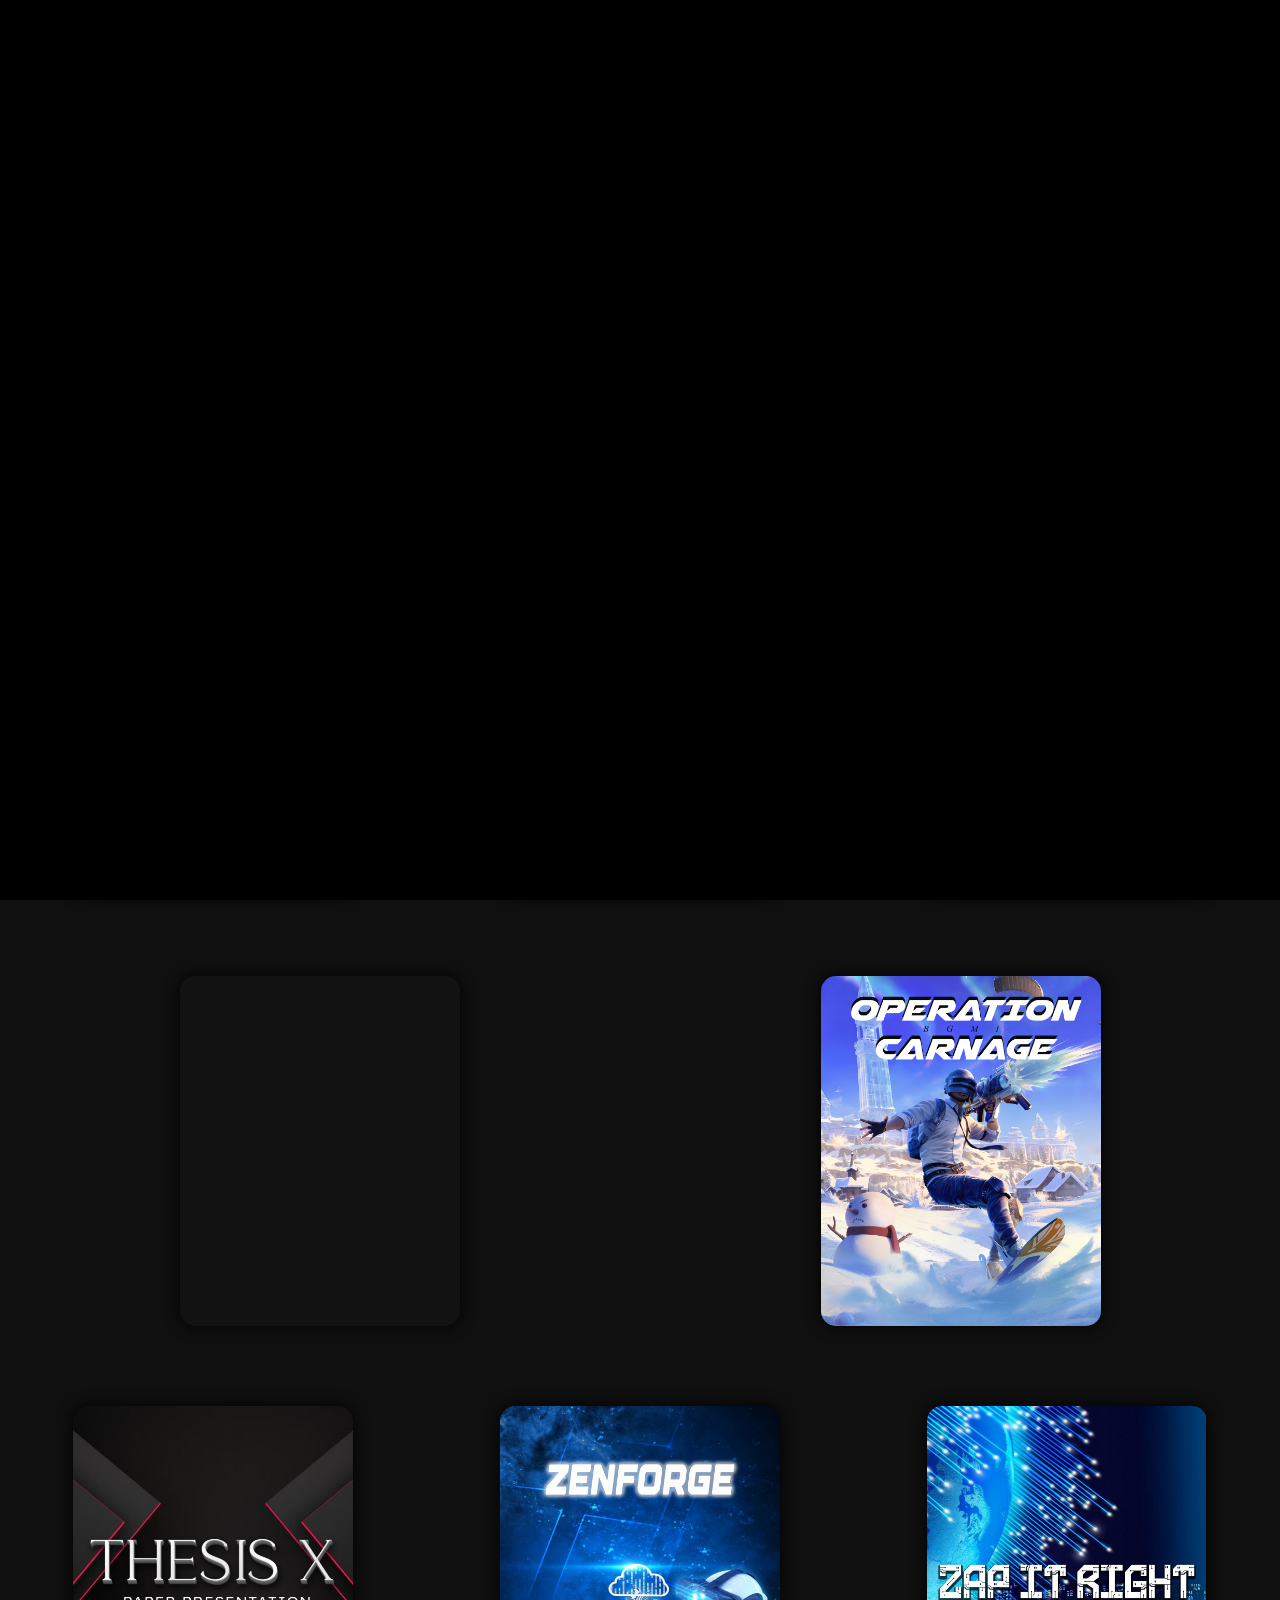
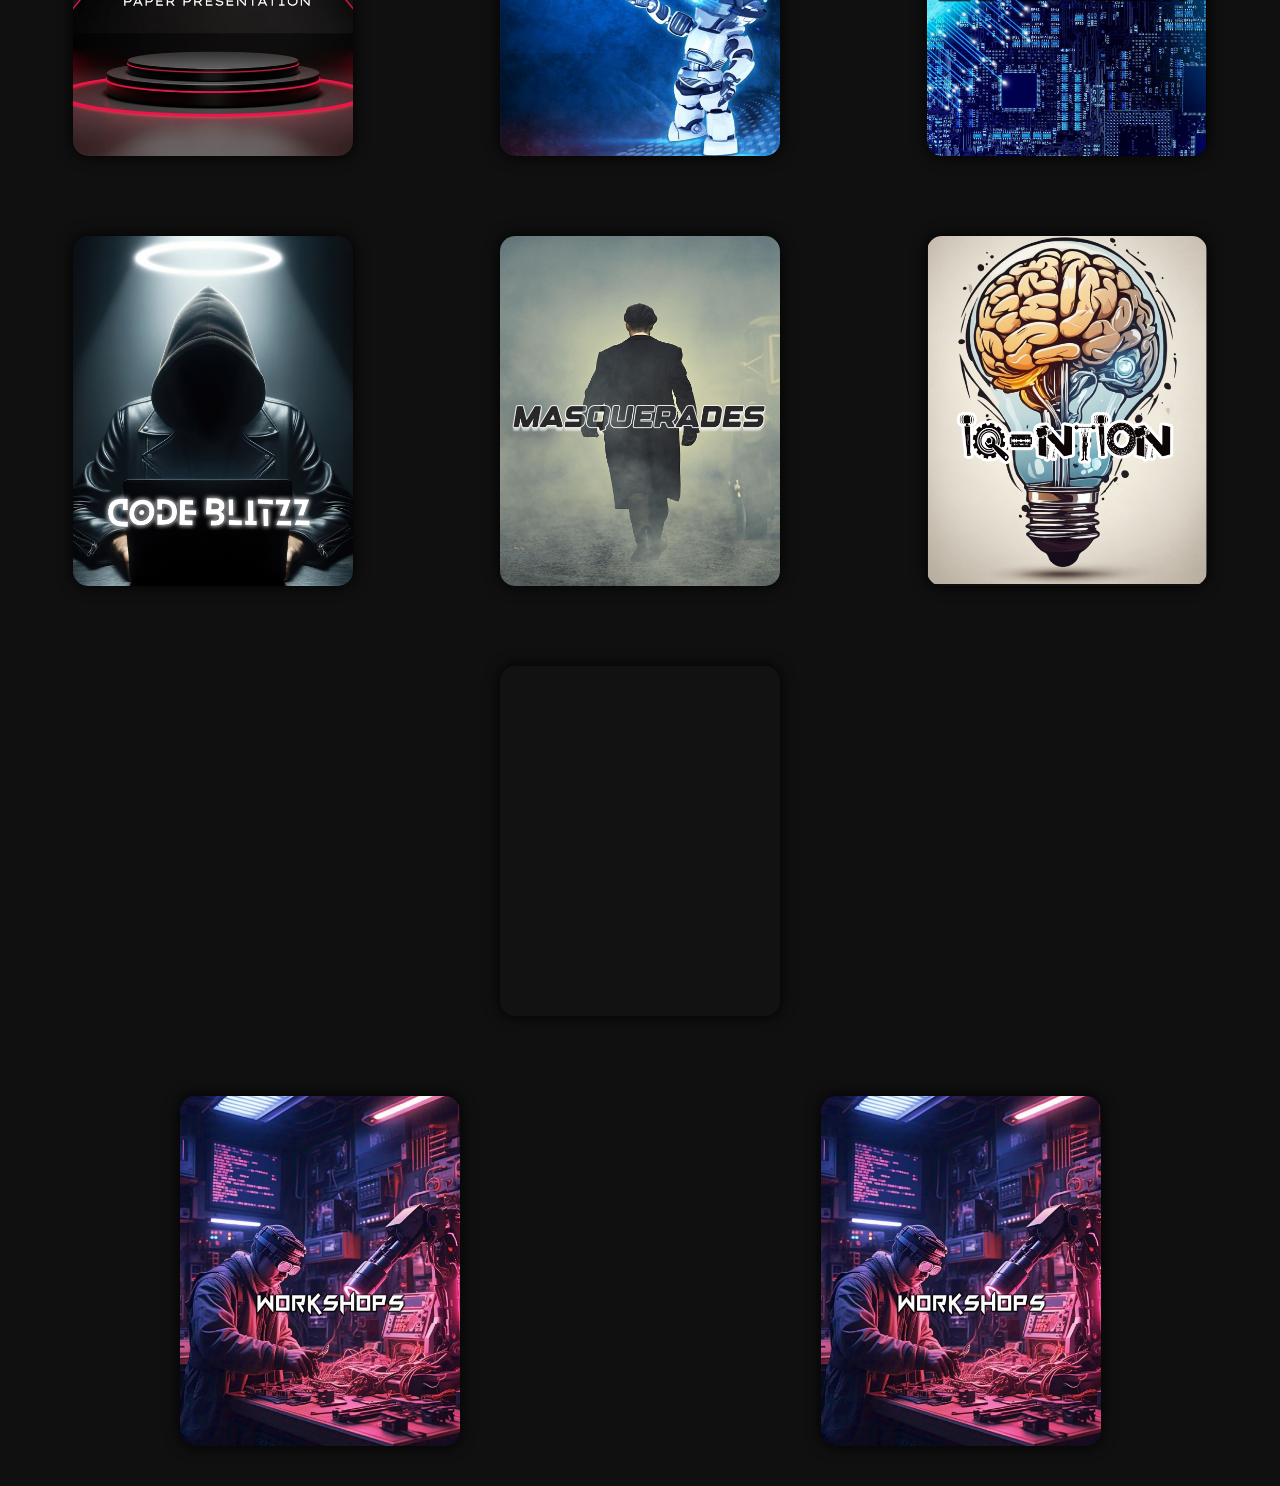
==== events.html @ 9b67eede "Add files via upload" ====
<!DOCTYPE html>
<html lang="en">
<head>
    <meta charset="UTF-8">
    <meta name="viewport" content="width=device-width, initial-scale=1.0">
    <title>https://www.biomutantz.com.in/</title>
    <link rel="stylesheet" href="events.css">
    <link href="https://unpkg.com/boxicons@2.1.4/css/boxicons.min.css" rel="stylesheet">
    <link rel="stylesheet" href="https://cdnjs.cloudflare.com/ajax/libs/font-awesome/5.15.3/css/all.min.css"/>
    <script src="https://code.jquery.com/jquery-3.5.1.min.js"></script>
    <script src="https://cdnjs.cloudflare.com/ajax/libs/typed.js/2.0.11/typed.min.js"></script>
    <script src="https://cdnjs.cloudflare.com/ajax/libs/waypoints/4.0.1/jquery.waypoints.min.js"></script>
    <script src="https://cdnjs.cloudflare.com/ajax/libs/OwlCarousel2/2.3.4/owl.carousel.min.js"></script>
    <link rel="stylesheet" href="https://cdnjs.cloudflare.com/ajax/libs/OwlCarousel2/2.3.4/assets/owl.carousel.min.css"/>
    <link rel="icon" href="BIOMUTANTZ.png">
</head>
<body>
    <div id="preloader"></div>
    <div class="scroll-up-btn">
        <i class="fas fa-angle-up"></i>
    </div>
    <nav class="navbar">
        <div class="max-width">
            <div class="logo" title="LOGO"><a href="#"><span>BIO</span>MUTANTZ</a></div>
            <ul class="menu">
                <li class="nav_list active" ><a href=".ALL">All</a></li>
                        <li class="nav_list"><a href=".TECH">Technical</a></li>
                        <li class="nav_list"><a href=".NON-TECH">Non-Technical</a></li>
                        <li class="nav_list"><a href=".WORKSHOP">Workshops</a></li>
            </ul>
            <a class="back" href="index.html">Back</a>
            <div class="menu-btn" style="margin-right: 5px;">
                <i class="fas fa-bars"></i>
            </div>
        </div>
    </nav>
    <br><br>
    <div class="ALL">
    <div class="NON-TECH" id="NON-TECH">
    <div class="card-wrapper">
        <div class="cont"  style="background-image: url(FF.jpg);">
        <div class="overlay">
            <div class="items"></div>
            <div class="items head">
                <p style="font-weight: bolder;">Ashes-to-glory</p>
                <hr style="margin-top: -25px;">
            </div>
            <div class="items price">
                <p class="old"></p>
                <p class="new"></p>
            </div>
            <div class="items cart">
                <span><a href="#">GO    <i class='bx bxs-right-arrow-square bx-fade-left bx-flip-vertical' ></i></a></span>
            </div>
        </div>
        </div>
    
        <div class="cont" style="background-image: url(mystery\ maze\ webpage.png);">
            <div class="overlay">
                <div class="items"></div>
                <div class="items head">
                    <p style="font-weight: bolder;">Mystery-Maze</p>
                    <hr>
                </div>
                <div class="items price">
                    <p class="old"></p>
                    <p class="new"></p>
                </div>
                <div class="items cart">
                    <span><a href="#">GO      <i class='bx bxs-right-arrow-square bx-fade-left bx-flip-vertical' ></i></a></span>
                </div>
            </div>
        </div>
    
        <div class="cont" style="background-image: url(WDI.jpg);">
            <div class="overlay">
            <div class="items"></div>
            <div class="items head">
                <p style="font-weight: bolder;">Who-dun-it</p>
                <hr>
            </div>
            <div class="items price">
                <p class="old"></p>
                <p class="new"></p>
            </div>
            <div class="items cart">
            <span><a href="#">GO       <i class='bx bxs-right-arrow-square bx-fade-left bx-flip-vertical' ></i></a></span>
            </div>
        </div>
        </div>
    </div>

    <div class="card-wrapper">
        <div class="cont" style="background-image: url(tac.png);">
        <div class="overlay">
            <div class="items"></div>
            <div class="items head">
                <p style="font-weight: bolder;">Tac-tix-tangle</p>
                <hr style="margin-top: -25px;">
            </div>
            <div class="items price">
                <p class="old"></p>
                <p class="new"></p>
            </div>
            <div class="items cart">
                <span><a href="#">GO    <i class='bx bxs-right-arrow-square bx-fade-left bx-flip-vertical' ></i></a></span>
            </div>
        </div>
        </div>
    
        <div class="cont" style="background-image: url(ink\ tensity\ webpage.png);">
        <div class="overlay">
            <div class="items"></div>
            <div class="items head">
                <p style="font-weight: bolder;">Ink-tensity</p>
                <hr>
            </div>
            <div class="items price">
                <p class="old"></p>
                <p class="new"></p>
            </div>
            <div class="items cart">
                <span><a href="#">GO      <i class='bx bxs-right-arrow-square bx-fade-left bx-flip-vertical' ></i></a></span>
            </div>
        </div>
        </div>
    
        <div class="cont" style="background-image: url(Snapistry.jpg);">
            <div class="overlay">
            <div class="items"></div>
            <div class="items head">
                <p style="font-weight: bolder;">Snapistry</p>
                <hr>
            </div>
            <div class="items price">
                <p class="old"></p>
                <p class="new"></p>
            </div>
            <div class="items cart">
            <span><a href="#">GO       <i class='bx bxs-right-arrow-square bx-fade-left bx-flip-vertical' ></i></a></span>
            </div>
        </div>
        </div>

        
    </div>

    <div class="card-wrapper">
        <div class="cont" style="background-image: url(IPL.png);">
        <div class="overlay">
            <div class="items"></div>
            <div class="items head">
                <p style="font-weight: bolder;">Hammer's-call</p>
                <hr style="margin-top: -25px;">
            </div>
            <div class="items price">
                <p class="old"></p>
                <p class="new"></p>
            </div>
            <div class="items cart">
                <span><a href="#">GO    <i class='bx bxs-right-arrow-square bx-fade-left bx-flip-vertical' ></i></a></span>
            </div>
        </div>
        </div>
    
        <div class="cont" style="background-image: url(Operation\ Carnage.jpg);">
        <div class="overlay">
            <div class="items"></div>
            <div class="items head">
                <p style="font-weight: bolder;">Operation-carnage</p>
                <hr>
            </div>
            <div class="items price">
                <p class="old"></p>
                <p class="new"></p>
            </div>
            <div class="items cart">
                <span><a href="#">GO      <i class='bx bxs-right-arrow-square bx-fade-left bx-flip-vertical' ></i></a></span>
            </div>
        </div>
        </div>

        
    </div>
</div>
<div class="TECH" id="TECH">
    <div class="card-wrapper">
        <div class="cont" style="background-image: url(thesisx.png);">
        <div class="overlay">
            <div class="items"></div>
            <div class="items head">
                <p style="font-weight: bolder;"> Thesis-x</p>
                <hr style="margin-top: -25px;">
            </div>
            <div class="items price">
                <p class="old"></p>
                <p class="new"></p>
            </div>
            <div class="items cart">
                <span><a href="#">GO    <i class='bx bxs-right-arrow-square bx-fade-left bx-flip-vertical' ></i></a></span>
            </div>
        </div>
        </div>
    
        <div class="cont" style="background-image: url(zenforge.png);">
        <div class="overlay">
            <div class="items"></div>
            <div class="items head">
                <p style="font-weight: bolder;">Zenforge</p>
                <hr>
            </div>
            <div class="items price">
                <p class="old"></p>
                <p class="new"></p>
            </div>
            <div class="items cart">
                <span><a href="#">GO      <i class='bx bxs-right-arrow-square bx-fade-left bx-flip-vertical' ></i></a></span>
            </div>
        </div>
        </div>
    
        <div class="cont" style="background-image: url(ZIR.jpg);">
            <div class="overlay">
            <div class="items"></div>
            <div class="items head">
                <p style="font-weight: bolder;">Zap-it-right!</p>
                <hr>
            </div>
            <div class="items price">
                <p class="old"></p>
                <p class="new"></p>
            </div>
            <div class="items cart">
            <span><a href="#">GO       <i class='bx bxs-right-arrow-square bx-fade-left bx-flip-vertical' ></i></a></span>
            </div>
        </div>
        </div>
    </div>

    <div class="card-wrapper">
        <div class="cont" style="background-image: url(code\ medical\ web.png);">
        <div class="overlay">
            <div class="items"></div>
            <div class="items head">
                <p style="font-weight: bolder;">Code-blitzz</p>
                <hr style="margin-top: -25px;">
            </div>
            <div class="items price">
                <p class="old"></p>
                <p class="new"></p>
            </div>
            <div class="items cart">
                <span><a href="#">GO    <i class='bx bxs-right-arrow-square bx-fade-left bx-flip-vertical' ></i></a></span>
            </div>
        </div>
        </div>
    
        <div class="cont" style="background-image: url(masquardes\ web.png);">
        <div class="overlay">
            <div class="items"></div>
            <div class="items head">
                <p style="font-weight: bolder;"> Masquerades</p>
                <hr>
            </div>
            <div class="items price">
                <p class="old"></p>
                <p class="new"></p>
            </div>
            <div class="items cart">
                <span><a href="#">GO      <i class='bx bxs-right-arrow-square bx-fade-left bx-flip-vertical' ></i></a></span>
            </div>
        </div>
        </div>
    
        <div class="cont" style="background-image: url(QUIZ.png);">
            <div class="overlay">
            <div class="items"></div>
            <div class="items head">
                <p style="font-weight: bolder;"> IQ-Nition</p>
                <hr>
            </div>
            <div class="items price">
                <p class="old"></p>
                <p class="new"></p>
            </div>
            <div class="items cart">
            <span><a href="#">GO       <i class='bx bxs-right-arrow-square bx-fade-left bx-flip-vertical' ></i></a></span>
            </div>
        </div>
        </div>
    </div>

    <div class="card-wrapper">
        <!-- <div class="cont" style="background-image: url(BIOMUTANTZ.png);">
        <div class="overlay">
            <div class="items"></div>
            <div class="items head">
                <p style="font-weight: bolder;">BIOMUTANTZ</p>
                <hr style="margin-top: -25px;">
            </div>
            <div class="items price">
                <p class="old"></p>
                <p class="new"></p>
            </div>
            <div class="items cart">
                <span><a href="#">GO</a></span>
            </div>
        </div>
        </div> -->
        <div class="cont" style="background-image: url(CLINI.png);">
            <div class="overlay">
                <div class="items"></div>
                <div class="items head">
                    <p style="font-weight: bolder;">Clinisightz</p>
                    <hr style="margin-top: -25px;">
                </div>
                <div class="items price">
                    <p class="old"></p>
                    <p class="new"></p>
                </div>
                <div class="items cart">
                    <span><a href="events.html">GO     <i class='bx bxs-right-arrow-square bx-fade-left bx-flip-vertical' ></i></a></span>
                </div>
            </div>
            </div>
            <!-- <div class="cont" style="background-image: url(BIOMUTANTZ.png);">
                <div class="overlay">
                    <div class="items"></div>
                    <div class="items head">
                        <p style="font-weight: bolder;">BIOMUTANTZ</p>
                        <hr style="margin-top: -25px;">
                    </div>
                    <div class="items price">
                        <p class="old"></p>
                        <p class="new"></p>
                    </div>
                    <div class="items cart">
                        <span><a href="events.html">GO</a></span>
                    </div>
                </div>
                </div> -->
    </div>
</div>
<div class="WORKSHOP" id="WORKSHOP">

    <div class="card-wrapper">
        <div class="cont" style="background-image: url(workshop.jpg);">
        <div class="overlay">
            <div class="items"></div>
            <div class="items head">
                <p style="font-weight: bolder;">Workshop</p>
                <hr style="margin-top: -25px;">
            </div>
            <div class="items price">
                <p class="old"></p>
                <p class="new"></p>
            </div>
            <div class="items cart">
                <span><a href="#">GO    <i class='bx bxs-right-arrow-square bx-fade-left bx-flip-vertical' ></i></a></span>
            </div>
        </div>
        </div>
    
        <div class="cont" style="background-image: url(workshop.jpg);">
            <div class="overlay">
                <div class="items"></div>
                <div class="items head">
                    <p style="font-weight: bolder;">Workshop</p>
                    <hr>
                </div>
                <div class="items price">
                    <p class="old"></p>
                    <p class="new"></p>
                </div>
                <div class="items cart">
                    <span><a href="#">GO      <i class='bx bxs-right-arrow-square bx-fade-left bx-flip-vertical' ></i></a></span>
                </div>
            </div>
            </div>
        
        </div>
    </div>
</div>
</div>

<div id="popup-iq-nition" class="popup">
    <div class="popup-content">
        <div class="container">
            <div class="header">
                <h1>IQ-Nition</h1>
                <span class="close">&times;</span>
            </div>
    
            <div class="content">
                <!-- Section 1: Image and Contact -->
                <div class="section1">
                    <img src="QUIZ.png" alt="Quiz">
                    <div class="contact">
                        <p><strong>Contact:</strong> Rajashree P <a href="teL:7305485945" id="ic"><i class='bx bxs-phone-call bx-flashing' ></i></a></p>
                        <p><strong>Contact:</strong> Kerthana G <a href="teL:7418655204" id="ic"><i class='bx bxs-phone-call bx-flashing' ></i></a></p>
                    </div>
                </div>
    
                <!-- Section 2: Description and Buttons -->
                <div class="section2">
                    <div class="card-container">
                        <div class="card">
                            <div class="card-content front">
                                <p class="tit"><strong>Description</strong></p>
                                <p>Gear up for an electrifying team quiz challenge that will test your technical expertise, quick decision-making, and collaborative spirit in the race to victory!
                                </p>
                            </div>
                            <div class="card-content backs">
                                <h2>Rule Book</h2>
                                <p>1. Individual participation or a team of up to three members is permissible.</p>
                                <p>2.Participants must register either online or at the venue before the deadline.</p> 
                                <p>3. Participants are not allowed to discuss with other teams.</p>
                                <p>4. Any form of malpractice will result in instant disqualification.</p>
                                <p>5. Decisions made by the judges are conclusive</p>
                                <p>6. Deadline for registration is 17/02/2025.</p>
                                
                            </div>
                        </div>
                    </div>
                    <div class="butto">
                        <button onclick="window.location.href='https://forms.gle/phXYhvUJfEw7LpjH8';" class="button">Register Free</button>
                        <button id="toggle-button" class="button" onclick="toggleCard(this)">Rules</button>

                    </div>
                    <div class="contacts">
                        <p><strong>Contact:</strong> Rajashree P <a href="teL:7305485945" id="ic"><i class='bx bxs-phone-call bx-flashing' ></i></a></p>
                        <p><strong>Contact:</strong> Kerthana G <a href="teL:7418655204" id="ic"><i class='bx bxs-phone-call bx-flashing' ></i></a></p>
                    </div>
                </div>
            </div>
        </div>
    </div>
</div>

<div id="popup-masquerades" class="popup">
    <div class="popup-content">
        <div class="container">
            <div class="header">
                <h1>Masquerades</h1>
                <span class="close">&times;</span>
            </div>
    
            <div class="content">
                <!-- Section 1: Image and Contact -->
                <div class="section1">
                    <img src="masquardes web.png" alt="Medical Mafia">
                    <div class="contact">
                        <p><strong>Contact:</strong> Raghavi N <a href="teL:6369053848" id="ic"><i class='bx bxs-phone-call bx-flashing' ></i></a></p>
                        <p><strong>Contact:</strong> Pavithra P <a href="teL:7904639709" id="ic"><i class='bx bxs-phone-call bx-flashing' ></i></a></p>
                    </div>
                </div>
    
                <!-- Section 2: Description and Buttons -->
                <div class="section2">
                    <div class="card-container">
                        <div class="card">
                            <div class="card-content front">
                                <p class="tit"><strong>Description</strong></p>
                                <p>A tantalizing blend of suspense and charm, where the art of deception weaves through every moment, exposing the deceiver.</p>
                            </div>
                            <div class="card-content backs">
                                <h2>Rule Book</h2>
                                <p>1. Size of each team can range from one to five members.</p>
                                <p>2. Four members will receive slips with specific medical terms, while the fifth receives a mafia slip.</p>
                                <p>3. Participants will take turns creatively acting out the medical terms.</p>
                                <p>4. Any teammate can guess the term, and the first correct guess wins the round.</p>
                                <p>5. If no one solves the term, the player holding the mafia slip wins the round.</p>
                                <p>6. On-spot registrations are also allowed but must be completed before the event begins. </p>
                                

                            </div>
                        </div>
                    </div>
                    <div class="butto">
                        <button onclick="window.location.href='https://forms.gle/phXYhvUJfEw7LpjH8';" class="button">Register Free</button>
                        <button id="toggle-button" class="button" onclick="toggleCard(this)">Rules</button>

                    </div>
                    <div class="contacts">
                        <p><strong>Contact:</strong> Raghavi N <a href="teL:6369053848" id="ic"><i class='bx bxs-phone-call bx-flashing' ></i></a></p>
                        <p><strong>Contact:</strong> Pavithra P <a href="teL:7904639709" id="ic"><i class='bx bxs-phone-call bx-flashing' ></i></a></p>
                    </div>
                </div>
            </div>
        </div>
    </div>
</div>

<div id="popup-mystery-maze" class="popup">
    <div class="popup-content">
        <div class="container">
            <div class="header">
                <h1>Mystery-Maze</h1>
                <span class="close">&times;</span>
            </div>
    
            <div class="content">
                <!-- Section 1: Image and Contact -->
                <div class="section1">
                    <img src="mystery maze webpage.png" alt="Escape room">
                    <div class="contact">
                        <p><strong>Contact:</strong> Barath Krishnan  <a href="teL:7904364708" id="ic"><i class='bx bxs-phone-call bx-flashing' ></i></a></p>
                        <p><strong>Contact:</strong> Sakthipriya <a href="teL:6381676901" id="ic"><i class='bx bxs-phone-call bx-flashing' ></i></a></p>
                    </div>
                </div>
    
                <!-- Section 2: Description and Buttons -->
                <div class="section2">
                    <div class="card-container">
                        <div class="card">
                            <div class="card-content front">
                                <p class="tit"><strong>Description</strong></p>
                                <p>A captivating mix of mystery and intellect, where every clue brings you closer to escaping the maze. Can you escape the maze before time runs out?
                                </p>
                            </div>
                            <div class="card-content backs">
                                <h2>Rule Book</h2>
                                <p>1. Each team must consist of 3 members.</p>
                                <p>2. The event will be conducted in 2 rounds. </p>    
                                <p>3. Teams must solve the clues correctly to advance to the next round.</p> 
                                <p>4. Clues provided will be based on various Survival Circumstances. </p>    
                                <p>5. A strict 10-minute time limit applies to both the rounds.</p>    
                                <p>6. Any unethical behavior will lead to immediate disqualification.</p>    
                                <p>7. Scores will be calculated based on levels and timings.</p>    
                                <p>8.On-spot registrations are also available but must be completed before the event starts.</p>    
                            </div>
                        </div>
                    </div>
                    <div class="butto">
                        <button onclick="window.location.href='https://forms.gle/phXYhvUJfEw7LpjH8';" class="button">Register Free</button>
                        <button id="toggle-button" class="button" onclick="toggleCard(this)">Rules</button>

                    </div>
                    <div class="contacts">
                        <p><strong>Contact:</strong> Barath Krishnan <a href="teL:7904364708" id="ic"><i class='bx bxs-phone-call bx-flashing' ></i></a></p>
                        <p><strong>Contact:</strong> Sakthipriya <a href="teL:6381676901" id="ic"><i class='bx bxs-phone-call bx-flashing' ></i></a></p>
                    </div>
                </div>
            </div>
        </div>
    </div>
</div>

<div id="popup-clinisightz" class="popup">
    <div class="popup-content">
        <div class="container">
            <div class="header">
                <h1>Clinisightzz</h1>
                <span class="close">&times;</span>
            </div>
    
            <div class="content">
                <!-- Section 1: Image and Contact -->
                <div class="section1">
                    <img src="CLINI.png" alt="Case study">
                    <div class="contact">
                        <p><strong>Contact:</strong> Ruby A <a href="teL:8524975169" id="ic"><i class='bx bxs-phone-call bx-flashing' ></i></a></p>
                        <p><strong>Contact:</strong> Priyatharshini <a href="teL:7338872616" id="ic"><i class='bx bxs-phone-call bx-flashing' ></i></a></p>
                    </div>
                </div>
    
                <!-- Section 2: Description and Buttons -->
                <div class="section2">
                    <div class="card-container">
                        <div class="card">
                            <div class="card-content front">
                                <p class="tit"><strong>Description</strong></p>
                                <p>Unleash your diagnostic prowess in this thrilling case study challenge, where sharp thinking, creative problem-solving, and seamless teamwork pave the way to victory!
                                </p>
                            </div>
                            <div class="card-content backs">
                                <h2>Rule Book</h2>
                                <p>1. Event can be played individually or in teams of two.</p>
                                <p>2. Specific time will be allotted for analysis and solution preparation.</p>
                                <p>3. Any form of unfair practices will lead to disqualification.</p>
                                <p>4. No external references are allowed.</p>
                                <p>5. Scoring is based on the solutions provided and time taken.</p>
                                <p>6. Final decisions made by the judges are ultimate.</p>
                                <p>7. Deadline for registration is 17/02/2025.</p>
                            </div>
                        </div>
                    </div>
                    <div class="butto">
                        <button onclick="window.location.href='https://forms.gle/phXYhvUJfEw7LpjH8';" class="button">Register Free</button>
                        <button id="toggle-button" class="button" onclick="toggleCard(this)">Rules</button>

                    </div>
                    <div class="contacts">
                        <p><strong>Contact:</strong> Ruby A <a href="teL:8524975169" id="ic"><i class='bx bxs-phone-call bx-flashing' ></i></a></p>
                        <p><strong>Contact:</strong> Priyatharshini <a href="teL:7338872616" id="ic"><i class='bx bxs-phone-call bx-flashing' ></i></a></p>
                    </div>
                </div>
            </div>
        </div>
    </div>
</div>

<div id="popup-zap-it-right!" class="popup">
    <div class="popup-content">
        <div class="container">
            <div class="header">
                <h1>Zap-it-right!</h1>
                <span class="close">&times;</span>
            </div>
    
            <div class="content">
                <!-- Section 1: Image and Contact -->
                <div class="section1">
                    <img src="ZIR.jpg" alt="Circuitrix">
                    <div class="contact">
                        <p><strong>Contact:</strong>  Varshni S <a href="teL:9443041745" id="ic"><i class='bx bxs-phone-call bx-flashing' ></i></a></p>
                        <p><strong>Contact:</strong>  Monish Krishnan  <a href="teL:8939768969" id="ic"><i class='bx bxs-phone-call bx-flashing' ></i></a></p>
                    </div>
                </div>
    
                <!-- Section 2: Description and Buttons -->
                <div class="section2">
                    <div class="card-container">
                        <div class="card">
                            <div class="card-content front">
                                <p class="tit"><strong>Description</strong></p>
                                <p>Unleash your inner innovator—find the flaws, fix the flow, and bring those circuits back to life!
                                </p>
                            </div>
                            <div class="card-content backs">
                                <h2>Rule Book</h2>
                                <p>1. Team size is limited to two participants.</p>
                                <p>2. Event consists of three rounds: Riddles ,Memorization ,Circuit debugging.</p>
                                <p>3. Electronic devices are strictly prohibited.</p>
                                <p>4. Each round is strictly time-limited.</p>
                                <p>5. Any form of misconduct will result in disqualification.</p>
                                <p>6. Winners will be based on the highest cumulative score.</p>
                                <p>7. The decision of the judges will be final and binding.</p>
                                <p>8. Deadline for registration is 15/02/2025.</p>

                            </div>
                        </div>
                    </div>
                    <div class="butto">
                        <button onclick="window.location.href='https://forms.gle/phXYhvUJfEw7LpjH8';" class="button">Register Free</button>
                        <button id="toggle-button" class="button" onclick="toggleCard(this)">Rules</button>

                    </div>
                    <div class="contacts">
                        <p><strong>Contact:</strong>  Varshni S <a href="teL:9443041745" id="ic"><i class='bx bxs-phone-call bx-flashing' ></i></a></p>
                        <p><strong>Contact:</strong>  Monish Krishnan  <a href="teL:8939768969" id="ic"><i class='bx bxs-phone-call bx-flashing' ></i></a></p>
                    </div>
                </div>
            </div>
        </div>
    </div>
</div>

<div id="popup-thesis-x" class="popup">
    <div class="popup-content">
        <div class="container">
            <div class="header">
                <h1>Thesis-X</h1>
                <span class="close">&times;</span>
            </div>
    
            <div class="content">
                <!-- Section 1: Image and Contact -->
                <div class="section1">
                    <img src="thesisx.png" alt="Paper presentation">
                    <div class="contact">
                        <p><strong>Contact:</strong>  Gokulraj P <a href="teL:9150328275" id="ic"><i class='bx bxs-phone-call bx-flashing' ></i></a></p>
                        <p><strong>Contact:</strong>  S.Priyashree <a href="teL:9500152639" id="ic"><i class='bx bxs-phone-call bx-flashing' ></i></a></p>
                    </div>
                </div>
    
                <!-- Section 2: Description and Buttons -->
                <div class="section2">
                    <div class="card-container">
                        <div class="card">
                            <div class="card-content front">
                                <p class="tit"><strong>Description</strong></p>
                                <p>Challenge the norms, present your ideas, and spark a breakthrough—can your paper rise above and leave a mark?
                                </p>
                            </div>
                            <div class="card-content backs">
                                <h2>Rule Book</h2>
                                <p>1. The size of each team should be limited to one or two members.  </p>
                                <p>2. Research from all domains is eligible. </p> 
                                <p>3. The paper must be presented using a PowerPoint presentation.  </p>
                                <p>4.The timeframe for each presentation is 7 minutes, followed by a 3-minute Q&A session.</p>   
                                <p>5. This is a one-round competition. </p> 
                                <p>6. Winner will be chosen by the judges based on the quality of the presentation. </p> 
                                <p>7. Deadline for registration is 17/02/2025.</p>
                            </div>
                        </div>
                    </div>
                    <div class="butto">
                        <button onclick="window.location.href='https://forms.gle/phXYhvUJfEw7LpjH8';" class="button">Register Free</button>
                        <button id="toggle-button" class="button" onclick="toggleCard(this)">Rules</button>

                    </div>
                    <div class="contacts">
                        <p><strong>Contact:</strong>  Gokulraj P <a href="teL:9150328275" id="ic"><i class='bx bxs-phone-call bx-flashing' ></i></a></p>
                        <p><strong>Contact:</strong>  S.Priyashree <a href="teL:9500152639" id="ic" ><i class='bx bxs-phone-call bx-flashing' ></i></a></p>
                    </div>
                </div>
            </div>
        </div>
    </div>
</div>

<div id="popup-operation-carnage" class="popup">
    <div class="popup-content">
        <div class="container">
            <div class="header">
                <h1>Operation-Carnage</h1>
                <span class="close">&times;</span>
            </div>
    
            <div class="content">
                <!-- Section 1: Image and Contact -->
                <div class="section1">
                    <img src="Operation Carnage.jpg" alt="Pubg">
                    <div class="contact">
                        <p><strong>Contact:</strong> Hemanth Kumar R <a href="teL:9150963434" id="ic"><i class='bx bxs-phone-call bx-flashing' ></i></a></p>
                        <p><strong>Contact:</strong> Hariharan M  <a href="teL:7397796769" id="ic"><i class='bx bxs-phone-call bx-flashing' ></i></a></p>
                    </div>
                </div>
    
                <!-- Section 2: Description and Buttons -->
                <div class="section2">
                    <div class="card-container">
                        <div class="card">
                            <div class="card-content front">
                                <p class="tit"><strong>Description</strong></p>
                                <p>Launch the destruction with grenades,  into the classic map! Finish strong, claim the crown, and break out your victory dance!
                                </p>
                            </div>
                            <div class="card-content backs">
                                <h2>Rule Book</h2>
                                <p>1. Mode: Online.</p>
                                <p>2. The entry fee is Rs. 50 per team.</p>
                                <p>3. Participants must be in  teams of 2 (classic – duo).</p>
                                <p>4. Game will be in classic maps.</p>
                                <p>5. Players are not allowed to change their ID during the game.</p>
                                <p>6. Usage of scripts or hacks will result in disqualification.</p>
                                <p>7. Spectators are not permitted.</p>
                                <p>8. The last date for registration is 14th February 2025.</p>
                            </div>
                        </div>
                    </div>
                    <div class="butto">
                        <button onclick="window.location.href='https://forms.gle/phXYhvUJfEw7LpjH8';" class="button">Register - 50rs</button>
                        <button id="toggle-button" class="button" onclick="toggleCard(this)">Rules</button>

                    </div>
                    <div class="contacts">
                        <p><strong>Contact:</strong> Hemanth Kumar R <a href="teL:9150963434"id="ic"><i class='bx bxs-phone-call bx-flashing' ></i></a></p>
                        <p><strong>Contact:</strong> Hariharan M  <a href="teL:7397796769" id="ic"><i class='bx bxs-phone-call bx-flashing' ></i></a></p>
                    </div>
                </div>
            </div>
        </div>
    </div>
</div>

<div id="popup-hammer's-call" class="popup">
    <div class="popup-content">
        <div class="container">
            <div class="header">
                <h1>Hammer's-call</h1>
                <span class="close">&times;</span>
            </div>
    
            <div class="content">
                <!-- Section 1: Image and Contact -->
                <div class="section1">
                    <img src="IPL.png" alt="IPL Auction">
                    <div class="contact">
                        <p><strong>Contact:</strong> Varun Krishna <a href="teL:8220821301" id="ic"><i class='bx bxs-phone-call bx-flashing' ></i></a></p>
                        <p><strong>Contact:</strong> Hemakannan S <a href="teL:7550193718" id="ic"><i class='bx bxs-phone-call bx-flashing' ></i></a></p>
                    </div>
                </div>
    
                <!-- Section 2: Description and Buttons -->
                <div class="section2">
                    <div class="card-container">
                        <div class="card">
                            <div class="card-content front">
                                <p class="tit"><strong>Description</strong></p>
                                <p>Experience the thrill of the Ultimate Team Auction! Strategize, bid, and build your dream squad before time runs out!
                                </p>
                            </div>
                            <div class="card-content backs">
                                <h2>Rule Book</h2>
                                <p>1. Entry fee - ₹100 [2-4 members].</p>
                                <p>2. Teams will get a ₹100 Cr digital purse money to build their 15-member squad.</p>
                                <p>3. The auction will be based on player records.</p>
                                <p>4. Event rounds include 10-Second Selection, Golden Gravel, Bidder’s Crescendo, Challenger’s Chance.</p>
                                <p>5. Each team must have 15 players (4-6 foreigners).</p>
                                <p>6.Winner will be based on credits and bench strength.</p>
                                <p>7. On-spot registrations must be completed before the event begins.
                                </p>
                            </div>
                        </div>
                    </div>
                    <div class="butto">
                        <button onclick="window.location.href='https://forms.gle/phXYhvUJfEw7LpjH8';" class="button">Register - 100Rs</button>
                        <button id="toggle-button" class="button" onclick="toggleCard(this)">Rules</button>
                    </div>
                    <div class="contacts">
                        <p><strong>Contact:</strong> Varun Krishna K <a href="teL:8220821301" id="ic"><i class='bx bxs-phone-call bx-flashing' ></i></a></p>
                        <p><strong>Contact:</strong> Hemakannan S <a href="teL:7550193718" id="ic"><i class='bx bxs-phone-call bx-flashing' ></i></a></p>
                    </div>
                </div>
            </div>
        </div>
    </div>
</div>

<div id="popup-snapistry" class="popup">
    <div class="popup-content">
        <div class="container">
            <div class="header">
                <h1>Snapistry</h1>
                <span class="close">&times;</span>
            </div>
    
            <div class="content">
                <!-- Section 1: Image and Contact -->
                <div class="section1">
                    <img src="Snapistry.jpg" alt="Photography">
                    <div class="contact">
                        <p><strong>Contact:</strong>  Vishnu D A<a href="teL:6381269995" id="ic"><i class='bx bxs-phone-call bx-flashing' ></i></a></p>
                        <p><strong>Contact:</strong>  Anishma <a href="teL:9342447971" id="ic"><i class='bx bxs-phone-call bx-flashing' ></i></a></p>
                    </div>
                </div>
    
                <!-- Section 2: Description and Buttons -->
                <div class="section2">
                    <div class="card-container">
                        <div class="card">
                            <div class="card-content front">
                                <p class="tit"><strong>Description</strong></p>
                                <p>Immortalize fleeting moments through your lens, where every frame holds the beauty of the present, frozen in time forever.</p>
                            </div>
                            <div class="card-content backs">
                                <h2>Rule Book</h2>
                                <p>1. MODE: Online.</p> 
                                <p>2. The entry fee is ₹20.</p>
                                <p>3. The contest has an open theme, and permits only one entry per participant.</p>
                                <p>4. Basic editing is allowed, but entries must retain originality. </p>
                                <p>5. Plagiarism will result in disqualification. </p>
                                <p>6. Winners will be notified via WhatsApp and email. </p>
                                <p>7. All participants will receive an e-certificate of participation.</p>
                                <p>8. Winning Criteria will be based on 20% likes and 80% jury evaluation.</p>
                                <p>9. The last date for registration is 14th February 2025.</p>

                            </div>
                        </div>
                    </div>
                    <div class="butto">
                        <button onclick="window.location.href='https://forms.gle/phXYhvUJfEw7LpjH8';" class="button">Register Free</button>
                        <button id="toggle-button" class="button" onclick="toggleCard(this)">Rules</button>

                    </div>
                    <div class="contacts">
                        <p><strong>Contact:</strong>  Vishnu D A<a href="teL:6381269995" id="ic"><i class='bx bxs-phone-call bx-flashing' ></i></a></p>
                        <p><strong>Contact:</strong>  Anishma <a href="teL:9342447971" id="ic"><i class='bx bxs-phone-call bx-flashing' ></i></a></p>
                    </div>
                </div>
            </div>
        </div>
    </div>
</div>

<div id="popup-who-dun-it" class="popup">
    <div class="popup-content">
        <div class="container">
            <div class="header">
                <h1>Who-dun-it</h1>
                <span class="close">&times;</span>
            </div>
    
            <div class="content">
                <!-- Section 1: Image and Contact -->
                <div class="section1">
                    <img src="WDI.jpg" alt="Crime scene">
                    <div class="contact">
                        <p><strong>Contact:</strong>  Rajakumaran <a href="teL:9342536039" id="ic"><i class='bx bxs-phone-call bx-flashing' ></i></a></p>
                        <p><strong>Contact:</strong>  Kavitha <a href="teL:9342886203" id="ic"><i class='bx bxs-phone-call bx-flashing' ></i></a></p>
                    </div>
                </div>
    
                <!-- Section 2: Description and Buttons -->
                <div class="section2">
                    <div class="card-container">
                        <div class="card">
                            <div class="card-content front">
                                <p class="tit"><strong>Description</strong></p>
                                <p>Uncover the clues, catch the culprit, and lock them behind BARS! Can you solve the case before time runs out?
                                </p>
                            </div>
                            <div class="card-content backs">
                                <h2>Rule Book</h2>
                                <p>1. Each team must consist of 3 members.</p>
                                <p>2. Teams have 10 minutes to identify the correct answer.</p>
                                <p>3. Each team has 2 lives, meaning they are allowed 2 guesses.</p>
                                <p>4. Teams can use one hint if needed to find the answer.</p>
                                <p>5. Winners will be determined based on the time taken to solve the case.</p>
                                <p>6. Electronic devices, including smartwatches, are strictly prohibited.</p>
                                <p>7. On-spot registrations are also allowed but must be completed before the event begins.</p>

                            </div>
                        </div>
                    </div>
                    <div class="butto">
                        <button onclick="window.location.href='https://forms.gle/phXYhvUJfEw7LpjH8';" class="button">Register Free</button>
                        <button id="toggle-button" class="button" onclick="toggleCard(this)">Rules</button>

                    </div>
                    <div class="contacts">
                        <p><strong>Contact:</strong>  Rajakumaran <a href="teL:9342536039" id="ic"><i class='bx bxs-phone-call bx-flashing' ></i></a></p>
                        <p><strong>Contact:</strong>  Kavitha <a href="teL:9342886203" id="ic"><i class='bx bxs-phone-call bx-flashing' ></i></a></p>
                    </div>
                </div>
            </div>
        </div>
    </div>
</div>

<div id="popup-ink-tensity" class="popup">
    <div class="popup-content">
        <div class="container">
            <div class="header">
                <h1>Ink-tensity</h1>
                <span class="close">&times;</span>
            </div>
    
            <div class="content">
                <!-- Section 1: Image and Contact -->
                <div class="section1">
                    <img src="ink tensity webpage.png" alt="Sketching">
                    <div class="contact">
                        <p><strong>Contact:</strong> Dharshini V <a href="teL:9940095260" id="ic"><i class='bx bxs-phone-call bx-flashing' ></i></a></p>
                        <p><strong>Contact:</strong> Rupashree <a href="teL:7305596207" id="ic"><i class='bx bxs-phone-call bx-flashing' ></i></a></p>
                    </div>
                </div>
    
                <!-- Section 2: Description and Buttons -->
                <div class="section2">
                    <div class="card-container">
                        <div class="card">
                            <div class="card-content front">
                                <p class="tit"><strong>Description</strong></p>
                                <p>Create, inspire, and leave your mark! Can your sketch captivate hearts and stand out from the rest?
                                </p>
                            </div>
                            <div class="card-content backs">
                                <h2>Rule Book</h2>
                                <p>1. MODE: Online.</p>
                                <p>2. The entry fee is ₹20.</p>
                                <p>3. The contest permits only one entry per participant.</p>
                                <p>4. Accepted forms of entries are drawings, paintings, pencil sketches, and cognitive works.</p>
                                <p>5. Entries must be original and non-discriminatory to avoid disqualification.</p>
                                <p>6. Shortlisting will be based on the number of likes.</p>
                                <p>7. The jury's decision will be final and binding.</p>
                                <p>8. Winning Criteria will be based on 20% likes and 80% jury evaluation.</p>
                                <p>9. The last date for registration is 14th February 2025.</p>

                            </div>
                        </div>
                    </div>
                    <div class="butto">
                        <button onclick="window.location.href='https://forms.gle/phXYhvUJfEw7LpjH8';" class="button">Register Free</button>
                        <button id="toggle-button" class="button" onclick="toggleCard(this)">Rules</button>

                    </div>
                    <div class="contacts">
                        <p><strong>Contact:</strong> Dharshini V <a href="teL:9940095260" id="ic"><i class='bx bxs-phone-call bx-flashing' ></i></a></p>
                        <p><strong>Contact:</strong> Rupashree <a href="teL:7305596207" id="ic"><i class='bx bxs-phone-call bx-flashing' ></i></a></p>
                    </div>
                </div>
            </div>
        </div>
    </div>
</div>

<div id="popup-tac-tix-tangle" class="popup">
    <div class="popup-content">
        <div class="container">
            <div class="header">
                <h1>Tac-Tix-Tangle</h1>
                <span class="close">&times;</span>
            </div>
    
            <div class="content">
                <!-- Section 1: Image and Contact -->
                <div class="section1">
                    <img src="tac.png" alt="Connexions">
                    <div class="contact">
                        <p><strong>Contact:</strong>Abdul Azzezul Yasir<a href="teL:8838529919" id="ic"><i class='bx bxs-phone-call bx-flashing' ></i></a></p>
                        <p><strong>Contact:</strong>Madhumitha<a href="teL:6382609955" id="ic"><i class='bx bxs-phone-call bx-flashing' ></i></a></p>
                    </div>
                </div>
    
                <!-- Section 2: Description and Buttons -->
                <div class="section2">
                    <div class="card-container">
                        <div class="card">
                            <div class="card-content front">
                                <p class="tit"><strong>Description</strong></p>
                                <p>Connect the dots, solve the twists, and conquer the tangle! Will you unravel the challenge before time runs out?
                                </p>
                            </div>
                            <div class="card-content backs">
                                <h2>Rule Book</h2>
                                <p>1. Individual participation only. </p> 
                                <p>2. The contest will have three rounds.</p>  
                                <p>3. Questions will revolve around Kollywood movies and songs.  </p>
                                <p>4. The difficulty level will progressively rise in each round.  </p>
                                <p>5. Malpractice of any kind will result in disqualification.  </p>
                                <p>6. Winners will be chosen based on the highest total score. </p> 
                                <p>7. The jury’s decision will be conclusive and final.  
                                </p>
                            </div>
                        </div>
                    </div>
                    <div class="butto">
                        <button onclick="window.location.href='https://forms.gle/phXYhvUJfEw7LpjH8';" class="button">Register Free</button>
                        <button id="toggle-button" class="button" onclick="toggleCard(this)">Rules</button>

                    </div>
                    <div class="contacts">
                        <p><strong>Contact:</strong>Abdul Azzezul Yasir<a href="teL:8838529919" id="ic"><i class='bx bxs-phone-call bx-flashing' ></i></a></p>
                        <p><strong>Contact:</strong>Madhumitha<a href="teL:6382609955" id="ic"><i class='bx bxs-phone-call bx-flashing' ></i></a></p>
                    </div>
                </div>
            </div>
        </div>
    </div>
</div>

<div id="popup-zenforge" class="popup">
    <div class="popup-content">
        <div class="container">
            <div class="header">
                <h1>Zenforge</h1>
                <span class="close">&times;</span>
            </div>
    
            <div class="content">
                <!-- Section 1: Image and Contact -->
                <div class="section1">
                    <img src="zenforge.png" alt="Project Presentation">
                    <div class="contact">
                        <p><strong>Contact:</strong> Agalya J <a href="teL:8148064976" id="ic"><i class='bx bxs-phone-call bx-flashing' ></i></a></p>
                        <p><strong>Contact:</strong> Shanmathi V <a href="teL:9677007030" id="ic"><i class='bx bxs-phone-call bx-flashing' ></i></a></p>
                    </div>
                </div>
    
                <!-- Section 2: Description and Buttons -->
                <div class="section2">
                    <div class="card-container">
                        <div class="card">
                            <div class="card-content front">
                                <p class="tit"><strong>Description</strong></p>
                                <p>Redefine the future with revolutionary concepts that inspire and transform. Join us to shape tomorrow, today!
                                </p>
                            </div>
                            <div class="card-content backs">
                                <h2>Rule Book</h2>
                                <p>1. Teams can have up to three members.</p>
                                <p>2. Projects from any field of expertise are welcome.</p>
                                <p>3. The presentation must include PPT and a working prototype. (Partial outputs are also welcome.)</p>
                                <p>4. Collaboration between members from different institutions is allowed.</p>
                                <p>5. Teams will have 7 minutes for the presentation, followed by a 3 minute Q&A Session .</p>
                                <p>6. The competition has one round, and the judges' decision is final.</p>
                                <p>7. On-spot registrations are also allowed but must be completed before the event commences.</p>

                            </div>
                        </div>
                    </div>
                    <div class="butto">
                        <button onclick="window.location.href='https://forms.gle/phXYhvUJfEw7LpjH8';" class="button">Register Free</button>
                        <button id="toggle-button" class="button" onclick="toggleCard(this)">Rules</button>

                    </div>
                    <div class="contacts">
                        <p><strong>Contact:</strong> Agalya J <a href="teL:8148064976" id="ic"><i class='bx bxs-phone-call bx-flashing' ></i></a></p>
                        <p><strong>Contact:</strong> Shanmathi V <a href="teL:9677007030" id="ic"><i class='bx bxs-phone-call bx-flashing' ></i></a></p>
                    </div>
                </div>
            </div>
        </div>
    </div>
</div>

<div id="popup-code-blitzz" class="popup">
    <div class="popup-content">
        <div class="container">
            <div class="header">
                <h1>Code blitzz</h1>
                <span class="close">&times;</span>
            </div>
    
            <div class="content">
                <!-- Section 1: Image and Contact -->
                <div class="section1">
                    <img src="code medical web.png" alt="Medical coding">
                    <div class="contact">
                        <p><strong>Contact:</strong> Astalakshmi E <a href="teL:6380039342" id="ic"><i class='bx bxs-phone-call bx-flashing' ></i></a></p>
                        <p><strong>Contact:</strong> Madhumitha G <a href="teL:6374524034" id="ic"><i class='bx bxs-phone-call bx-flashing' ></i></a></p>
                    </div>
                </div>
    
                <!-- Section 2: Description and Buttons -->
                <div class="section2">
                    <div class="card-container">
                        <div class="card">
                            <div class="card-content front">
                                <p class="tit"><strong>Description</strong></p>
                                <p>Code, decode, and leave your mark! Can your programming skills outsmart the clock and solve the ultimate coding riddle?"
                                </p>
                            </div>
                            <div class="card-content backs">
                                <h2>Rule Book</h2>
                                <p>1. Individual participation only.</p>
                                <p>2. Participants must write their answers in the paper provided.</p>
                                <p>3. The event consists of three rounds: Easy, Moderate and Challenging.</p>
                                <p>4. Each round has a predefined time limit.</p>
                                <p>5. No negative marking is applied.</p>
                                <p>6. Unanswered questions will not contribute to the score.</p>
                                <p>7. Winners will be based on the highest cumulative score.</p>
                                <p>8. Deadline for registration is 17/02/2025.</p>
                                
                            </div>
                        </div>
                    </div>
                    <div class="butto">
                        <button onclick="window.location.href='https://forms.gle/phXYhvUJfEw7LpjH8';" class="button">Register Free</button>
                        <button id="toggle-button" class="button" onclick="toggleCard(this)">Rules</button>

                    </div>
                    <div class="contacts">
                        <p><strong>Contact:</strong> Astalakshmi E <a href="teL:6380039342" id="ic"><i class='bx bxs-phone-call bx-flashing' ></i></a></p>
                        <p><strong>Contact:</strong> Madhumitha G <a href="teL:6374524034" id="ic"><i class='bx bxs-phone-call bx-flashing' ></i></a></p>
                    </div>
                </div>
            </div>
        </div>
    </div>
</div>


<div id="popup-ashes-to-glory" class="popup">
    <div class="popup-content">
        <div class="container">
            <div class="header">
                <h1>Ashes-to-glory</h1>
                <span class="close">&times;</span>
            </div>
    
            <div class="content">
                <!-- Section 1: Image and Contact -->
                <div class="section1">
                    <img src="FF.jpg" alt="Free fire">
                    <div class="contact">
                        <p><strong>Contact:</strong>  Priyadharshan <a href="teL:9360397847" id="ic"><i class='bx bxs-phone-call bx-flashing' ></i></a></p>
                        <p><strong>Contact:</strong>  Suresh M <a href="teL:6382167076" id="ic"><i class='bx bxs-phone-call bx-flashing' ></i></a></p>
                    </div>
                </div>
    
                <!-- Section 2: Description and Buttons -->
                <div class="section2">
                    <div class="card-container">
                        <div class="card">
                            <div class="card-content front">
                                <p class="tit"><strong>Description</strong></p>
                                <p>An adrenaline-pumping battle of strategy and survival where only the sharpest emerge victorious!</p>
                            </div>
                            <div class="card-content backs">
                                <h2>Rule Book</h2>
                                <p>1. MODE: Online.</p>
                                <p>2. The entry fee is ₹50 per team.</p> 
                                <p>3. Participants must compete as squads.</p> 
                                <p>4. The mode of gameplay will be Classic with different maps. </p>
                                <p>5. Limited ammo and character skills are enabled during gameplay.</p>
                                <p>6. Players are not allowed to change their ID during the game. </p>
                                <p>7. Use of scripts, panels, hacks, or teaming up with opponents will result in disqualification.</p> 
                                <p>8. Spectators are strictly prohibited.</p>
                                <p>9. The event will take place on 16th February 2025.</p>
                                <p>10.The registration deadline is 14th February 2025.</p>

                            </div>
                        </div>
                    </div>
                    <div class="butto">
                        <button onclick="window.location.href='https://forms.gle/phXYhvUJfEw7LpjH8';" class="button">Register - 50Rs</button>
                        <button id="toggle-button" class="button" onclick="toggleCard(this)">Rules</button>

                    </div>
                    <div class="contacts">
                        <p><strong>Contact:</strong>  Priyadharshan <a href="teL:9360397847" id="ic"><i class='bx bxs-phone-call bx-flashing' ></i></a></p>
                        <p><strong>Contact:</strong>  Suresh M <a href="teL:6382167076" id="ic"><i class='bx bxs-phone-call bx-flashing' ></i></a></p>
                    </div>
                </div>
            </div>
        </div>
    </div>
</div>



    <script src="events.js"></script>
</body>
</html>
---- events.css ----
@import url('https://fonts.googleapis.com/css2?family=Poppins:wght@400;500;600;700&family=Ubuntu:wght@400;500;700&display=swap');

*{
    margin: 0;
    padding: 0;
    box-sizing: border-box;
    text-decoration: none;
}

html{
    scroll-behavior: smooth;
}

body{
  background-color: #111;
  background-image: url(eventback.gif);
  background-size: contain;
}

/* custom scroll bar */
::-webkit-scrollbar {
    width: 10px;
}

::-webkit-scrollbar-track {
    background: #f1f1f1;
}

::-webkit-scrollbar-thumb {
    background: #888;
}

::-webkit-scrollbar-thumb:hover {
    background: #555;
}

#preloader {
  position: fixed;
  top: 0;
  left: 0;
  right: 0;
  bottom: 0;
  z-index: 9999;
  overflow: hidden;
  background: #000000;
  background-image: url(thgif.gif);
  background-size: 500px 400px;
  background-repeat: no-repeat;
  background-position: center;
}

#preloader:before {
  content: "";
  position: fixed;
  top: calc(50% - 20px);
  left: calc(50% - 20px);
  width: 60px;
  height: 60px;
  animation: animate-preloader 1s linear infinite;
}

section{
    padding: 100px 0;
}

.max-width{
    max-width: 1300px;
    padding: 0 80px;
    margin: auto;
}

.about, .services, .skills, .teams, .contact, footer{
    font-family: 'Poppins', sans-serif;
}

.about .about-content,
.services .serv-content,
.skills .skills-content,
.contact .contact-content{
    display: flex;
    flex-wrap: wrap;
    align-items: center;
    justify-content: space-between;
}

section .title{
    position: relative;
    text-align: center;
    font-size: 40px;
    font-weight: 500;
    margin-bottom: 60px;
    padding-bottom: 20px;
    font-family: 'Ubuntu', sans-serif;
}

section .title::before{
    content: "";
    position: absolute;
    bottom: 0px;
    left: 50%;
    width: 180px;
    height: 3px;
    background: #111;
    transform: translateX(-50%);
}

section .title::after{
    position: absolute;
    bottom: -8px;
    left: 50%;
    font-size: 20px;
    color: rgb(20, 126, 108);
    padding: 0 5px;
    background: #fff;
    transform: translateX(-50%);
}

.navbar{
    position: fixed;
    width: 100%;
    z-index: 999;
    padding: 30px 0;
    font-family: 'Ubuntu', sans-serif;
    transition: all 0.3s ease;
    top: 0;
}

.navbar.sticky{
    padding: 15px 0;
    background: rgb(33, 35, 50);
}

.navbar .max-width{
    display: flex;
    align-items: center;
    justify-content: space-between;
}

.navbar .logo a{
    color: #fff;
    font-size: 33px;
    font-weight: 600;
}

.navbar .logo a span{
    color: rgb(20, 126, 108);
    transition: all 0.3s ease;
}

.navbar.sticky .logo a span{
    color: #fff;
}

.navbar .menu li{
    list-style: none;
    display: inline-block;
}

.navbar .menu li a{
    display: block;
    color: #fff;
    font-size: 18px;
    font-weight: 500;
    margin-left: 25px;
    transition: color 0.3s ease;
}

.navbar .menu li a:hover{
    color: rgb(20, 126, 108);
}

.navbar.sticky .menu li a:hover{
    color: #fff;
}

.menu-btn{
    color: #fff;
    font-size: 23px;
    cursor: pointer;
    display: none;
}

.scroll-up-btn{
    position: fixed;
    height: 45px;
    width: 42px;
    background: rgba(20, 126, 108, 0.508);
    right: 30px;
    bottom: 10px;
    text-align: center;
    line-height: 45px;
    color: #fff;
    z-index: 9999;
    font-size: 30px;
    border-radius: 6px;
    border-bottom-width: 2px;
    cursor: pointer;
    opacity: 0;
    pointer-events: none;
    transition: all 0.3s ease;
}

.scroll-up-btn.show{
    bottom: 30px;
    opacity: 1;
    pointer-events: auto;
}

.scroll-up-btn:hover{
    filter: brightness(90%);
}

footer{
    background: #111;
    padding: 15px 23px;
    color: #fff;
    text-align: center;
    bottom: 0;
    margin-top: 40px;
}

footer span a{
    color: rgb(20, 126, 108);
    text-decoration: none;
}

footer span a:hover{
    text-decoration: underline;
}

@media (max-width: 1104px) {
    .about .about-content .left img{
        height: 350px;
        width: 350px;
    }
}

@media (max-width: 991px) {
    .max-width{
        padding: 0 50px;
    }
}
@media (max-width: 947px){
    .menu-btn{
        display: block;
        z-index: 999;
    }
    .menu-btn i.active:before{
        content: "\f00d";
    }
    .navbar .menu{
        position: fixed;
        height: 100vh;
        width: 100%;
        left: -100%;
        top: 0;
        background: #111;
        text-align: center;
        padding-top: 80px;
        transition: all 0.3s ease;
    }
    .navbar .menu.active{
        left: 0;
    }
    .navbar .menu li{
        display: block;
    }
    .navbar .menu li a{
        display: inline-block;
        margin: 20px 0;
        font-size: 25px;
    }

}

@media (max-width: 690px) {
    .max-width{
        padding: 0 23px;
    }
    .home .home-content .text-2{
        font-size: 60px;
    }
    .home .home-content .text-3{
        font-size: 32px;
    }
    .home .home-content a{
        font-size: 20px;
    }
    .services .serv-content .card{
        width: 100%;
        overflow: hidden;
    }
    .services .serv-content .card p{
        font-size: 14px;
    }
}

/* events */
.card-wrapper {
  display: flex;
  justify-content: center;
  gap: 2px; 
  margin-top: 80px;
}

.cont {
  width: 280px;
  height: 350px;
  position: relative;
  margin: auto;
  background: url("post.jpg!bw700");
  background-color: rgb(19, 18, 18);
  background-size: cover;
  align-items: center;
  cursor: pointer;
  box-shadow: 0 0 15px #000;
  border-radius: 15px;
  justify-content: space-around;
}

.overlay {
  width: 100%;
  height: 100%;
  display: grid;
  grid-template-columns: 1fr;
  grid-template-rows: 1fr 2fr 2fr 1fr;
  background: rgba(58, 58, 58, 0.744);
  border-radius: 15px;
  color: white;
  opacity: 0;
  transition: all 0.5s;
}

.items {
  padding-left: 20px;
  letter-spacing: 3px;
}

.head {
  font-size: 30px;
  line-height: 40px;
  transform: translateY(40px);
  transition: all 0.7s;
}

.head hr {
  display: block;
  width: 0;
  border: none;
  border-bottom: solid 2px white;
  position: absolute;
  margin-top: -25px;
  bottom: 0;
  left: 20px;
  transition: all 0.5s;
}

.price {
  font-size: 22px;
  line-height: 10px;
  font-weight: bold;
  opacity: 0;
  transform: translateY(40px);
  transition: all 0.7s;
}

.price .old {
  text-decoration: line-through;
  color: lighten(rgb(77, 77, 77), 40%);
}

.cart {
  font-size: 12px;
  opacity: 0;
  letter-spacing: 1px;
  font-family: 'Lato', sans-serif;
  transform: translateY(40px);
  transition: all 0.7s;
}

.cart i {
  font-size: 16px;
  margin-left: 10px;
}

.cart a{
  color: #f3f3f3;
}

.title-text-center a{
  color: rgb(20, 126, 108);
}

.cart span {
  margin-left: 10px;
  font-size: 20px;
  
}

.cont:hover .overlay {
  opacity: 1;
}

.cont:hover .head {
  transform: translateY(0);
}

.cont:hover .head hr {
  width: 75px;
  transition-delay: 0.4s;
}

.cont:hover .price {
  transform: translateY(0);
  transition-delay: 0.3s;
  opacity: 1;
}

.cont:hover .cart {
  transform: translateY(0);
  transition-delay: 0.6s;
  opacity: 1;
}

.items head hr{
  margin-top: -25px;
}

.items head p{
  font-weight: bolder;
  font-size: 35px;
}

@media (max-width: 768px) {
  .card-wrapper {
    flex-direction: column;
    align-items: center;
  }

  .cont {
    width: 70%;
    margin-bottom: 20px;
  }
}

.title-text-center h3 {
  font-weight: bolder;
  text-align: center;
  font-size: 2rem; 
}

.title-text-center h4 {
  font-weight: bolder;
  text-align: end;
  font-size: 1.5rem; 
  margin-right: 30px;
}

@media (max-width: 768px) {
  .title-text-center h3 {
    font-size: 1.5rem;
    text-align: center;
    
  }
}
@media (max-width: 1200px) {
  .title-text-center h3 {
    font-size: 1.5rem; 
  }
  .title-text-center h4 {
    font-size: 1.0rem; 
    font-weight: bolder;
  }
}

@media (max-width: 480px) {
  .title-text-center h3 {
    font-size: 2rem;
    text-align: left;
    margin-left: 20px;
  }
  .title-text-center h4{
    text-emphasis: none;
    margin-left: 20px;
    margin-top: 20px;
  }
}
body {
  font-family: Arial, sans-serif;
  background-color: #101010;
  color: white;
  margin: 0;
  padding: 0;
}

button {
  background-color: #444;
  color: white;
  border: none;
  padding: 10px 20px;
  cursor: pointer;
  margin: 10px 0;
}

button:hover {
  background-color: #666;
}

.popup {
  display: none;
  position: fixed;
  top: 0;
  left: 0;
  width: 100%;
  height: 100%;
  background-color: rgba(0, 0, 0, 0.8);
  justify-content: center;
  align-items: center;
}

.popup-content {
  background-color: #222222e1;
  padding: 20px;
  border-radius: 10px;
  width: 80%;
  max-width: 800px;
  text-align: center;
  position: relative;
}

.popup-content h1{
  color: rgb(232, 232, 232);
}

.popup-content h3{
  color: rgb(127, 127, 127);
}

.close {
  position: absolute;
  top: 20px;
  right: 20px;
  font-size: 30px;
  cursor: pointer;
  color: white;
}

.event-image {
  width: 100%;
  height: 230px;
  max-width: 150px;
  margin-bottom: 20px;
  border-radius: 10px;
  transition: transform 0.8s ease;
}

.event-image:hover{
  transform: scale(1.1);
}

.eve-but {
  display: flex;
  justify-content: space-around; 
  align-items: center;
  gap: 6px;
  margin-top: 20px;
}

.popup-buttons {
  display: block;
  cursor: pointer;
  color: white;
  margin: 0 auto;
  position: relative;
  text-decoration: none;
  font-weight: 600;
  border-radius: 6px;
  overflow: hidden;
  padding: 3px;
  isolation: isolate;
  width: 155px;
  height: 50px;
  margin-left: 8px;
}

.popup-buttons::before {
  content: "";
  position: absolute;
  top: 0;
  left: 0;
  width: 400%;
  height: 100%;
  background: linear-gradient(115deg,#fa8fef,hsl(320, 71%, 50%),#800c75);
  background-size: 25% 100%;
  animation: [base64] .75s linear infinite;
  animation-play-state: paused;
  translate: -5% 0%;
  transition: translate 0.25s ease-out;
}

.popup-buttons:hover::before {
  animation-play-state: running;
  transition-duration: 0.75s;
  translate: 0% 0%;
}

@keyframes [base64] {
  to {
    transform: translateX(-25%);
  }
}

.conts{
  text-align: left;
  margin-top: 5px;
  justify-content: left;
}

.popup-buttons span {
  position: relative;
  display: block;
  padding: 1rem 1.5rem;
  font-size: 0.8rem;
  background: #000;
  border-radius: 3px;
  height: 100%;
}



.contact-info {
  margin-top: 20px;
  font-size: 12px;
  color: #aaa;
}
.back{
  text-decoration: none;
  color: white;
  font-weight: bolder;
}

@media only screen and (max-width: 768px) {
  .popup-content {
    width: 90%; 
    padding: 15px;
    height: auto;
  }

  .event-image {
    max-width: 150px; 
  }

  .popup-buttons {
    flex-direction: column; 
  }

  .contact-info {
    font-size: 10px; 
  }

  .close {
    top: 10px;
    right: 10px;
    font-size: 25px; 
  }
}

@media only screen and (max-width: 480px) {
  .popup-content {
    width: 95%; 
    padding: 10px;
    height: auto;
  }

  .event-image {
    max-width: 130px; 
    height: 200px;
  }

  .popup-buttons {
    margin-top: 15px;
  }

  .contact-info {
    font-size: 8px;
  }

  .close {
    top: 5px;
    right: 5px;
    font-size: 20px;
  }
  .back{
    display: none;
  }
}


/* .flip-card-wrapper {
  perspective: 1200px;
  width: 90%; 
  max-width: 100px; 
}

.flip-card {
  width: 750%;
  height: 120px;
  padding-bottom: 60%; 
  position: relative;
  transform-style: preserve-3d;
  transition: transform 0.6s;
  cursor: pointer;
}

.flip-card:hover {
  transform: rotateY(180deg);
}

.flip-card-front,
.flip-card-back {
  position: absolute;
  width: 100%;
  height: 100%;
  backface-visibility: hidden;
  border-radius: 12px;
  box-shadow: 0 4px 8px rgba(0, 0, 0, 0.2);
}

.flip-card-front {
  background: rgba(0, 0, 0, 0.236);
  color: white;
  display: flex;
  justify-content: center;
  align-items: center;
  font-size: 1.2rem;
  text-align: center;
  padding: 10px;
}

.flip-card-back {
  background: #00000071;
  color: #333;
  display: flex;
  justify-content: center;
  align-items: center;
  font-size: 1rem;
  text-align: center;
  transform: rotateY(180deg);
  border: 1px solid #ddd;
  padding: 10px;
}

@media (max-width: 768px) {
  .flip-card-front,
  .flip-card-back {
    font-size: 1rem; 
  }
}

@media (max-width: 480px) {
  .flip-card-front,
  .flip-card-back {
    font-size: 0.9rem; 
  }
  .flip-card {
    width: 380%;
  } */
}

.container {
  width: 80%;
  margin: 0 auto;
  padding: 20px;
}
.header {
  display: flex;
  justify-content: space-between;
  align-items: center;
  margin-bottom: 30px;
}
.header h1 {
  font-size: 2.5rem;
}
.close-icon {
  font-size: 1.5rem;
  cursor: pointer;
}
.content {
  display: flex;
  gap: 2rem;
  align-items: flex-start;
}
/* Section 1: Image and Contact */
.section1 {
  flex: 1;
  max-width: 300px;
}
.section1 img {
  max-width: 100%;
  height: 17rem;
  width: 13rem;
  border-radius: 10px;
}
.contact {
  margin-top: 20px;
  font-size: 1rem;
}
.contact p{
  text-align: left;
}
.backs p{
  text-align: left;
}

.section2 {
  flex: 2;
  position: relative;
}
.card-container {
  perspective: 1000px;
  position: relative;
}
.card {
  width: 100%;
  height: 300px; 
  background-color: #222222b7;
  padding: 20px;
  border-radius: 10px;
  transition: transform 0.6s;
  transform-style: preserve-3d;
  position: relative;
}
.card-content {
  backface-visibility: hidden;
  position: absolute;
  width: 100%;
  height: 100%;
  top: 0;
  left: 0;
}
.front {
  transform: rotateY(0deg);
}
.backs {
  transform: rotateY(180deg);
  background-color: #222222b7;
  padding: 15px;
  border-radius: 10px;
}
.card.flipped {
  transform: rotateY(180deg);
}
.tit{
  font-size: 32px;
  margin-top: 4px;
  margin-bottom: 6px;
}
.butto {
  display: flex;
  justify-content: flex-start;
  gap: 1rem;
  margin-top: 2rem; /* 2rem gap below the card */
}
.button {
  color: #fff;
  text-decoration: none;
  font-size: 1rem;
  background: linear-gradient(90deg, #444, #777, #444);
  background-size: 200%;
  padding: 10px 20px;
  border-radius: 5px;
  border: none;
  cursor: pointer;
  transition: transform 0.3s ease, background-position 0.5s ease;
  display: inline-block;
  font-family: Arial, sans-serif;
  box-shadow: 0 4px 6px rgba(0, 0, 0, 0.1);
}

.button:hover {
  transform: scale(1.1);
  background-position: right;
}


.popup{
  font-family: Arial, sans-serif;
  background-color: #000;
  color: #fff;
  margin: 0;
  padding: 0;
}

#ic{
  font-size: 15px;
  color: white;
}

@media (min-width: 500px) {
  .contacts{
    display: none;
  }
}

@media (max-width: 500px) {
  .contacts p{
    font-size: 15px;
    text-align:center;
    margin-bottom: 5px;
  }
  .contact{
    display: none;
  }
  .butto{
    margin-left: 40px;
  }
  .section2{
    margin-left: -180px;
    padding-right: 20px;
  }
  .section1 img{
    display: none;
  }
  .container{
    background-image: url(robo.png);
    background-size: cover;
    background-repeat: no-repeat;
  }
  .close{
    font-size: 30px;
    margin-right: 6px;
  }
  p{
    font-size: 14px;
    text-align: justify;
    padding-left: 26px;
    padding-right: 26px;
  }
  .button{
    height: 36px;
    width: 110px;
    font-size: 10px;
  }
  .tit{
    font-size: 28px;
    text-align: center;
    margin-bottom: 14px;
  }
  .card-content h2{
    margin-bottom: 5px;
  }
  .header h1{
    text-align: center;
    margin-left: 100px;
  }
  .backs p{
    text-align: left;
    font-size: 13px;
  }
  .contacts p{
    text-align: center;
  }
}
.carousel owl-carousel
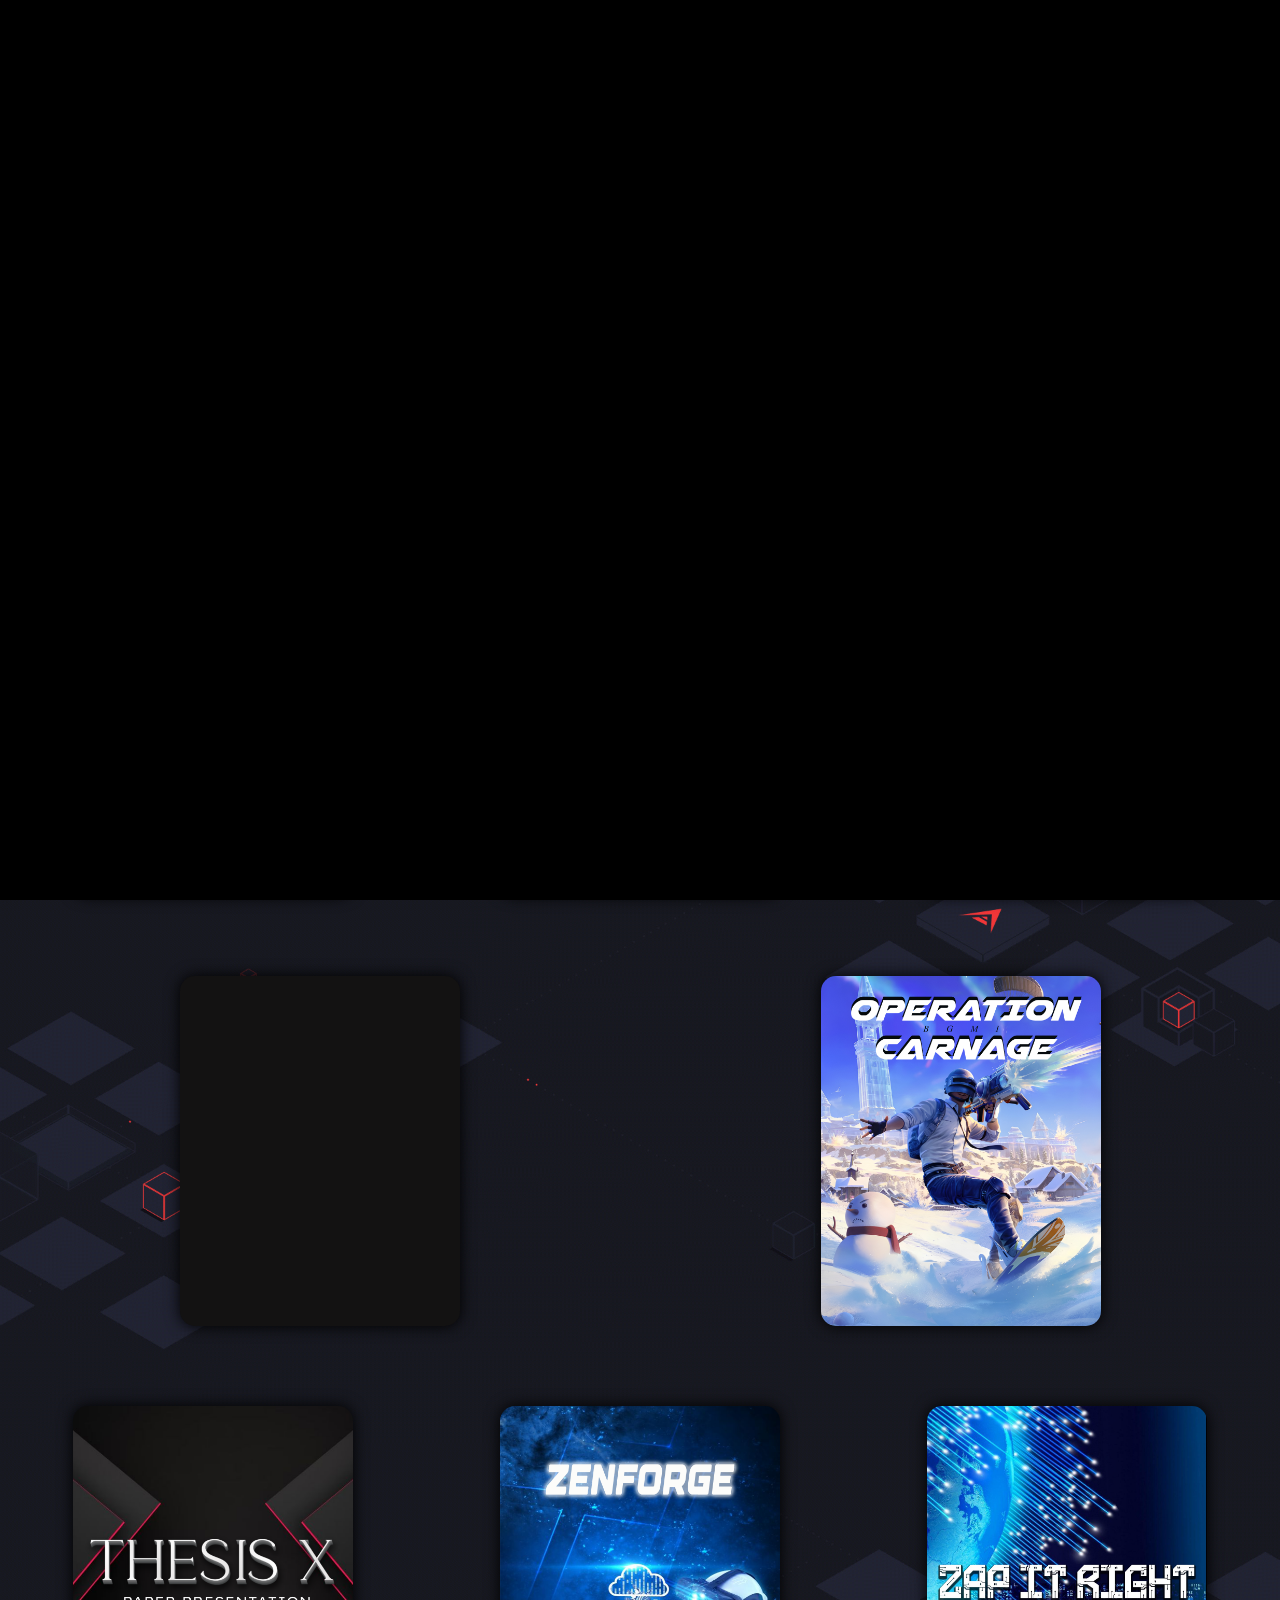
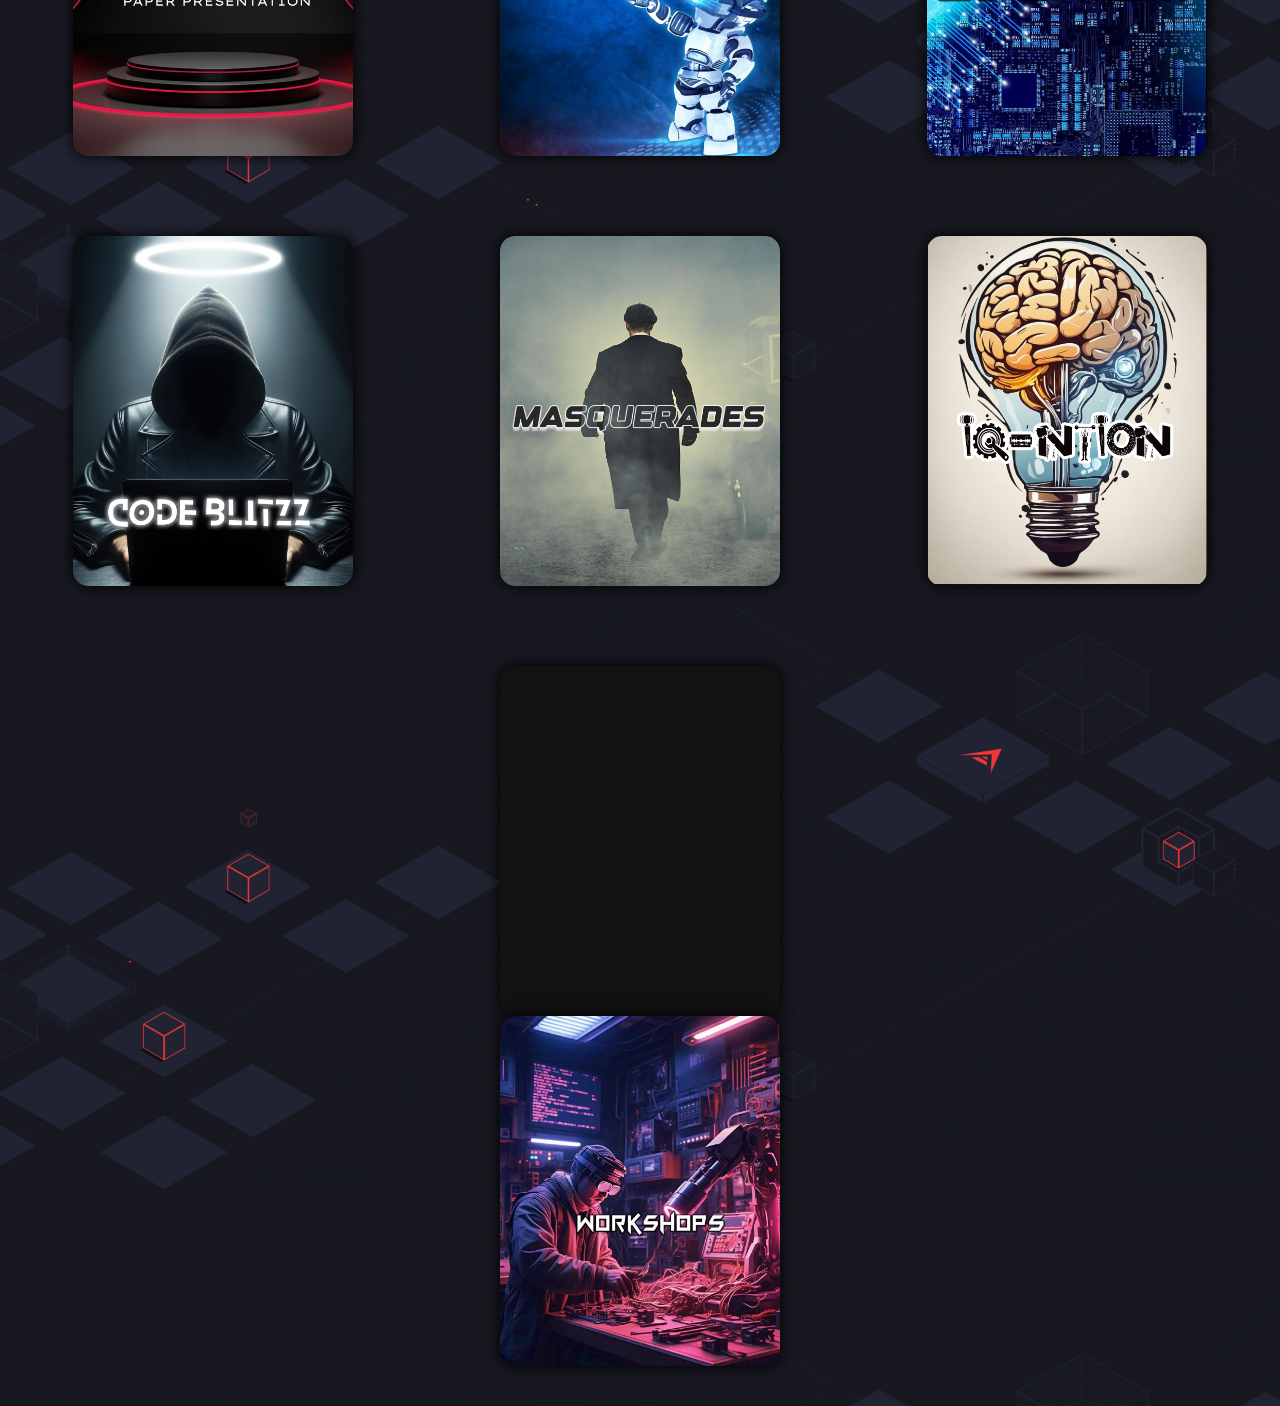
==== commit 4a0c8363: "events.html" ====
--- a/events.html
+++ b/events.html
@@ -343,23 +343,7 @@
 </div>
 <div class="WORKSHOP" id="WORKSHOP">
 
-    <div class="card-wrapper">
-        <div class="cont" style="background-image: url(workshop.jpg);">
-        <div class="overlay">
-            <div class="items"></div>
-            <div class="items head">
-                <p style="font-weight: bolder;">Workshop</p>
-                <hr style="margin-top: -25px;">
-            </div>
-            <div class="items price">
-                <p class="old"></p>
-                <p class="new"></p>
-            </div>
-            <div class="items cart">
-                <span><a href="#">GO    <i class='bx bxs-right-arrow-square bx-fade-left bx-flip-vertical' ></i></a></span>
-            </div>
-        </div>
-        </div>
+   
     
         <div class="cont" style="background-image: url(workshop.jpg);">
             <div class="overlay">
